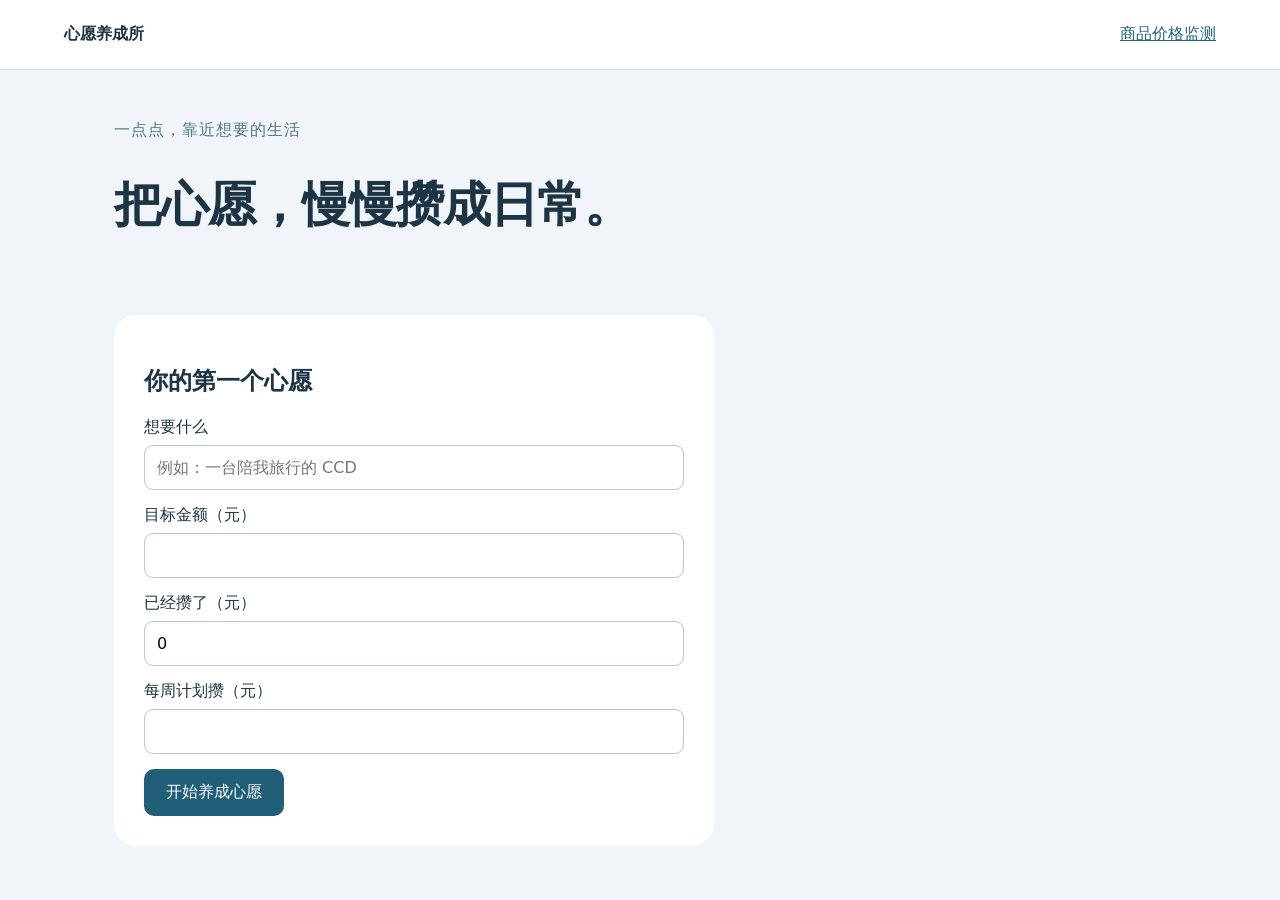
==== wish-site/index.html @ cee8cf40 "Add Wish Garden website and price monitoring extension" ====
<!doctype html><html lang="zh-CN"><meta charset="utf-8"><meta name="viewport" content="width=device-width, initial-scale=1"><title>心愿养成所</title><link rel="stylesheet" href="home.css"><header><strong>心愿养成所</strong><a href="monitor.html">商品价格监测</a></header><main><p class="eyebrow">一点点，靠近想要的生活</p><h1 id="heading">把心愿，慢慢攒成日常。</h1><div id="message" role="status"></div><section id="setup"><h2>你的第一个心愿</h2><form id="wish-form"><label>想要什么<input id="name" placeholder="例如：一台陪我旅行的 CCD" required maxlength="100"></label><label>目标金额（元）<input id="goal" type="number" min="0.01" step="0.01" required></label><label>已经攒了（元）<input id="initial" type="number" min="0" step="0.01" value="0" required></label><label>每周计划攒（元）<input id="weekly" type="number" min="0.01" step="0.01" required></label><button>开始养成心愿</button></form></section><div id="dashboard" hidden><div class="columns"><section class="scene"><div class="sky"><span class="sun"></span><div class="mountain back"></div><div class="mountain"></div><div id="camera" aria-hidden="true"><div class="lens"></div><span>WISH</span></div><div class="flowers" id="flowers" aria-hidden="true">✿　✿　✿　✿　✿</div></div><p id="stage"></p><small>风景随储蓄进度展开</small></section><section><p class="eyebrow">离心愿又近了一点</p><h2 id="saved"></h2><p id="remaining"></p><progress id="progress" max="100" value="0" aria-label="储蓄完成进度"></progress><p id="estimate"></p><form id="entry-form"><label>这次的金额（元）<input id="amount" type="number" min="0.01" step="0.01" required></label><label>记录类型<select id="kind"><option value="deposit">存入</option><option value="withdrawal">取出</option></select></label><label>给这一天留句话<input id="note" maxlength="150" placeholder="今天少点了一杯奶茶"></label><button>记下一笔</button></form><small>记录你自己保管的钱，金额由你确认。</small></section></div><section><h2>心愿候选商品</h2><p>选择与你的心愿对应的商品，查看真实记录。</p><select id="product"><option value="">选择已添加的监测商品</option></select><p id="price-summary"></p><svg id="chart" viewBox="0 0 720 200" role="img" aria-label="已记录挂牌价格变化"></svg><p id="advice"></p><a id="product-link" hidden target="_blank" rel="noopener">打开商品确认</a><p><a href="monitor.html">添加商品或检查最新价格</a></p></section><section><h2>攒钱足迹</h2><ul id="ledger"></ul><button id="backup" class="secondary">备份全部心愿数据</button></section></div></main><script src="connection.js"></script><script src="home.js"></script></html>
---- wish-site/home.css ----
:root{font-family:system-ui,-apple-system,sans-serif;color:#1d3444;background:#f1f5fa;font-size:16px}*{box-sizing:border-box}body{margin:0}header{padding:24px 5vw;border-bottom:1px solid #dce4ec;display:flex;justify-content:space-between;background:white}a{color:#24617e}main{max-width:1100px;margin:50px auto;padding:0 24px}h1{font-size:clamp(30px,4vw,48px);letter-spacing:-1px}h2{font-size:24px}.eyebrow{color:#517587;letter-spacing:1px}section{padding:30px;background:white;border-radius:22px;margin:22px 0}label{display:block;margin:15px 0}input,select{display:block;font:inherit;padding:12px;border:1px solid #b8c8d4;border-radius:9px;width:100%;margin-top:7px}button{background:#215f79;color:white;padding:13px 22px;border:0;border-radius:10px;font:inherit;cursor:pointer}.secondary{background:#e8eff4;color:#234658}small{color:#526575;font-size:14px}.columns{display:grid;grid-template-columns:1fr 1fr;gap:24px}.columns section{margin:0}progress{width:100%;height:18px;accent-color:#247389}#saved{font-size:40px;margin-bottom:8px}.scene{display:flex;flex-direction:column;justify-content:center;text-align:center;overflow:hidden}.sky{height:340px;position:relative;overflow:hidden;background:linear-gradient(#d7eefa,#eff8ff);border-radius:16px}.sun{position:absolute;width:64px;height:64px;background:#ffcf79;border-radius:50%;right:40px;top:35px;transform:scale(var(--sun,.4));transition:transform 1s}.mountain{position:absolute;width:350px;height:260px;background:#9fcabb;transform:rotate(35deg);bottom:-190px;left:90px;border-radius:55px;opacity:var(--land,.1);transition:opacity 1s}.back{background:#bedbcf;left:-70px;bottom:-150px}#camera{position:absolute;width:165px;height:110px;left:50%;top:47%;transform:translate(-50%,-25%);background:#344b5b;border-radius:15px;box-shadow:0 15px 25px #344b5b33;opacity:var(--camera,.25);transition:opacity 1s}#camera:before{content:'';position:absolute;top:-15px;left:20px;background:#344b5b;width:50px;height:20px;border-radius:7px}.lens{width:70px;height:70px;border-radius:50%;background:#263849;border:12px solid #829da9;position:absolute;left:48px;top:23px;box-shadow:inset 0 0 0 8px #46697a}#camera span{color:white;font-size:12px;position:absolute;right:10px;top:8px}.flowers{position:absolute;bottom:20px;color:#e2908a;font-size:26px;width:100%;opacity:var(--flowers,0);transition:opacity 1s}#chart{width:100%;max-height:220px;background:#f4f8fb;border-radius:12px}#message{color:#9b3f23;min-height:24px}li{padding:12px 0;border-bottom:1px solid #e5edf2}#setup{max-width:600px}@media(max-width:700px){.columns{grid-template-columns:1fr}header{gap:15px}main{margin-top:25px}section{padding:22px}.sky{height:270px}}
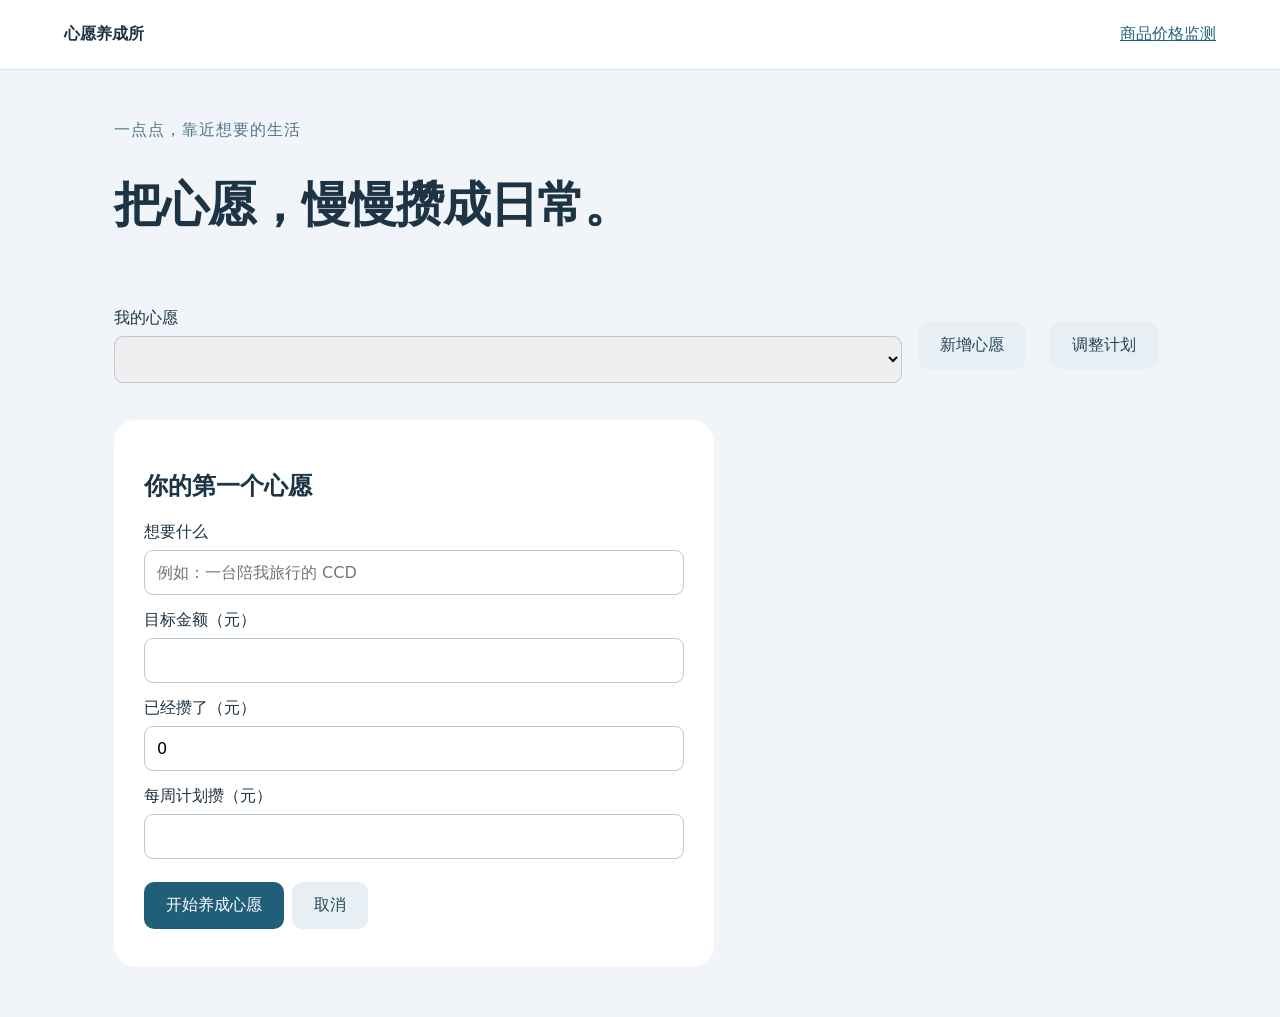
==== commit 27bf4923: "Add multiple wishes, editable plans, daily progress and purchase memories" ====
--- a/wish-site/index.html
+++ b/wish-site/index.html
@@ -1 +1 @@
-<!doctype html><html lang="zh-CN"><meta charset="utf-8"><meta name="viewport" content="width=device-width, initial-scale=1"><title>心愿养成所</title><link rel="stylesheet" href="home.css"><header><strong>心愿养成所</strong><a href="monitor.html">商品价格监测</a></header><main><p class="eyebrow">一点点，靠近想要的生活</p><h1 id="heading">把心愿，慢慢攒成日常。</h1><div id="message" role="status"></div><section id="setup"><h2>你的第一个心愿</h2><form id="wish-form"><label>想要什么<input id="name" placeholder="例如：一台陪我旅行的 CCD" required maxlength="100"></label><label>目标金额（元）<input id="goal" type="number" min="0.01" step="0.01" required></label><label>已经攒了（元）<input id="initial" type="number" min="0" step="0.01" value="0" required></label><label>每周计划攒（元）<input id="weekly" type="number" min="0.01" step="0.01" required></label><button>开始养成心愿</button></form></section><div id="dashboard" hidden><div class="columns"><section class="scene"><div class="sky"><span class="sun"></span><div class="mountain back"></div><div class="mountain"></div><div id="camera" aria-hidden="true"><div class="lens"></div><span>WISH</span></div><div class="flowers" id="flowers" aria-hidden="true">✿　✿　✿　✿　✿</div></div><p id="stage"></p><small>风景随储蓄进度展开</small></section><section><p class="eyebrow">离心愿又近了一点</p><h2 id="saved"></h2><p id="remaining"></p><progress id="progress" max="100" value="0" aria-label="储蓄完成进度"></progress><p id="estimate"></p><form id="entry-form"><label>这次的金额（元）<input id="amount" type="number" min="0.01" step="0.01" required></label><label>记录类型<select id="kind"><option value="deposit">存入</option><option value="withdrawal">取出</option></select></label><label>给这一天留句话<input id="note" maxlength="150" placeholder="今天少点了一杯奶茶"></label><button>记下一笔</button></form><small>记录你自己保管的钱，金额由你确认。</small></section></div><section><h2>心愿候选商品</h2><p>选择与你的心愿对应的商品，查看真实记录。</p><select id="product"><option value="">选择已添加的监测商品</option></select><p id="price-summary"></p><svg id="chart" viewBox="0 0 720 200" role="img" aria-label="已记录挂牌价格变化"></svg><p id="advice"></p><a id="product-link" hidden target="_blank" rel="noopener">打开商品确认</a><p><a href="monitor.html">添加商品或检查最新价格</a></p></section><section><h2>攒钱足迹</h2><ul id="ledger"></ul><button id="backup" class="secondary">备份全部心愿数据</button></section></div></main><script src="connection.js"></script><script src="home.js"></script></html>
+<!doctype html><html lang="zh-CN"><meta charset="utf-8"><meta name="viewport" content="width=device-width, initial-scale=1"><title>心愿养成所</title><link rel="stylesheet" href="home.css"><header><strong>心愿养成所</strong><a href="monitor.html">商品价格监测</a></header><main><p class="eyebrow">一点点，靠近想要的生活</p><h1 id="heading">把心愿，慢慢攒成日常。</h1><div id="message" role="status"></div><nav class="wish-toolbar"><label>我的心愿<select id="wish-switch"></select></label><button id="new-wish" class="secondary">新增心愿</button><button id="edit-wish" class="secondary">调整计划</button></nav><section id="setup"><h2>你的第一个心愿</h2><form id="wish-form"><label>想要什么<input id="name" placeholder="例如：一台陪我旅行的 CCD" required maxlength="100"></label><label>目标金额（元）<input id="goal" type="number" min="0.01" step="0.01" required></label><label>已经攒了（元）<input id="initial" type="number" min="0" step="0.01" value="0" required></label><label>每周计划攒（元）<input id="weekly" type="number" min="0.01" step="0.01" required></label><button>开始养成心愿</button><button type="button" id="cancel-new" class="secondary">取消</button></form></section><div id="dashboard" hidden><p id="daily" class="daily"></p><section id="completed" hidden></section><div class="columns"><section class="scene"><div class="sky"><span class="sun"></span><div class="mountain back"></div><div class="mountain"></div><div id="camera" aria-hidden="true"><div class="lens"></div><span>WISH</span></div><div class="flowers" id="flowers" aria-hidden="true">✿　✿　✿　✿　✿</div></div><p id="stage"></p><small>风景随储蓄进度展开</small></section><section><p class="eyebrow">离心愿又近了一点</p><h2 id="saved"></h2><p id="remaining"></p><progress id="progress" max="100" value="0" aria-label="储蓄完成进度"></progress><p id="estimate"></p><form id="entry-form"><label>这次的金额（元）<input id="amount" type="number" min="0.01" step="0.01" required></label><label>记录类型<select id="kind"><option value="deposit">存入</option><option value="withdrawal">取出</option></select></label><label>给这一天留句话<input id="note" maxlength="150" placeholder="今天少点了一杯奶茶"></label><button>记下一笔</button></form><small>记录你自己保管的钱，金额由你确认。</small></section></div><section><h2>心愿候选商品</h2><p>选择与你的心愿对应的商品，查看真实记录。</p><select id="product"><option value="">选择已添加的监测商品</option></select><p id="price-summary"></p><svg id="chart" viewBox="0 0 720 200" role="img" aria-label="已记录挂牌价格变化"></svg><p id="advice"></p><a id="product-link" hidden target="_blank" rel="noopener">打开商品确认</a><p><a href="monitor.html">添加商品或检查最新价格</a></p></section><section><h2>实现这个心愿</h2><p>攒够和买到，都是值得记录的时刻。</p><form id="complete-form"><label>实际花费（元）<input id="spent" type="number" min="0.01" step="0.01" required></label><label>购买日期<input id="purchase-date" type="date" required></label><label>留下一段纪念<textarea id="memory" maxlength="500" placeholder="第一次带它去哪里？"></textarea></label><button>记录购买完成</button></form><button id="reopen" hidden class="secondary">恢复为进行中</button></section><section><h2>攒钱足迹</h2><ul id="ledger"></ul><button id="backup" class="secondary">备份全部心愿数据</button></section></div></main><dialog id="edit-dialog"><form id="edit-form"><h2>调整心愿计划</h2><label>心愿名称<input id="edit-name" required maxlength="100"></label><label>目标金额（元）<input id="edit-goal" type="number" min="0.01" step="0.01" required></label><label>每周预算（元）<input id="edit-weekly" type="number" min="0.01" step="0.01" required></label><button>保存计划</button><button type="button" id="cancel-edit" class="secondary">取消</button></form></dialog><script src="connection.js"></script><script src="home.js"></script></html>
--- a/wish-site/home.css
+++ b/wish-site/home.css
@@ -1 +1,4 @@
 :root{font-family:system-ui,-apple-system,sans-serif;color:#1d3444;background:#f1f5fa;font-size:16px}*{box-sizing:border-box}body{margin:0}header{padding:24px 5vw;border-bottom:1px solid #dce4ec;display:flex;justify-content:space-between;background:white}a{color:#24617e}main{max-width:1100px;margin:50px auto;padding:0 24px}h1{font-size:clamp(30px,4vw,48px);letter-spacing:-1px}h2{font-size:24px}.eyebrow{color:#517587;letter-spacing:1px}section{padding:30px;background:white;border-radius:22px;margin:22px 0}label{display:block;margin:15px 0}input,select{display:block;font:inherit;padding:12px;border:1px solid #b8c8d4;border-radius:9px;width:100%;margin-top:7px}button{background:#215f79;color:white;padding:13px 22px;border:0;border-radius:10px;font:inherit;cursor:pointer}.secondary{background:#e8eff4;color:#234658}small{color:#526575;font-size:14px}.columns{display:grid;grid-template-columns:1fr 1fr;gap:24px}.columns section{margin:0}progress{width:100%;height:18px;accent-color:#247389}#saved{font-size:40px;margin-bottom:8px}.scene{display:flex;flex-direction:column;justify-content:center;text-align:center;overflow:hidden}.sky{height:340px;position:relative;overflow:hidden;background:linear-gradient(#d7eefa,#eff8ff);border-radius:16px}.sun{position:absolute;width:64px;height:64px;background:#ffcf79;border-radius:50%;right:40px;top:35px;transform:scale(var(--sun,.4));transition:transform 1s}.mountain{position:absolute;width:350px;height:260px;background:#9fcabb;transform:rotate(35deg);bottom:-190px;left:90px;border-radius:55px;opacity:var(--land,.1);transition:opacity 1s}.back{background:#bedbcf;left:-70px;bottom:-150px}#camera{position:absolute;width:165px;height:110px;left:50%;top:47%;transform:translate(-50%,-25%);background:#344b5b;border-radius:15px;box-shadow:0 15px 25px #344b5b33;opacity:var(--camera,.25);transition:opacity 1s}#camera:before{content:'';position:absolute;top:-15px;left:20px;background:#344b5b;width:50px;height:20px;border-radius:7px}.lens{width:70px;height:70px;border-radius:50%;background:#263849;border:12px solid #829da9;position:absolute;left:48px;top:23px;box-shadow:inset 0 0 0 8px #46697a}#camera span{color:white;font-size:12px;position:absolute;right:10px;top:8px}.flowers{position:absolute;bottom:20px;color:#e2908a;font-size:26px;width:100%;opacity:var(--flowers,0);transition:opacity 1s}#chart{width:100%;max-height:220px;background:#f4f8fb;border-radius:12px}#message{color:#9b3f23;min-height:24px}li{padding:12px 0;border-bottom:1px solid #e5edf2}#setup{max-width:600px}@media(max-width:700px){.columns{grid-template-columns:1fr}header{gap:15px}main{margin-top:25px}section{padding:22px}.sky{height:270px}}
+
+.wish-toolbar{display:flex;align-items:center;gap:16px;flex-wrap:wrap}.wish-toolbar label{flex:1;min-width:180px}.daily{padding:18px;border-radius:12px;background:#dceef2}dialog{border:0;border-radius:20px;max-width:480px;width:90%;padding:28px}dialog::backdrop{background:#17324488}textarea{width:100%;min-height:90px;padding:12px;font:inherit;border:1px solid #b8c8d4;border-radius:9px}button+button{margin:8px}#completed{background:#e2f0e6}
+@media(prefers-reduced-motion:reduce){*{transition:none!important;scroll-behavior:auto!important}}
